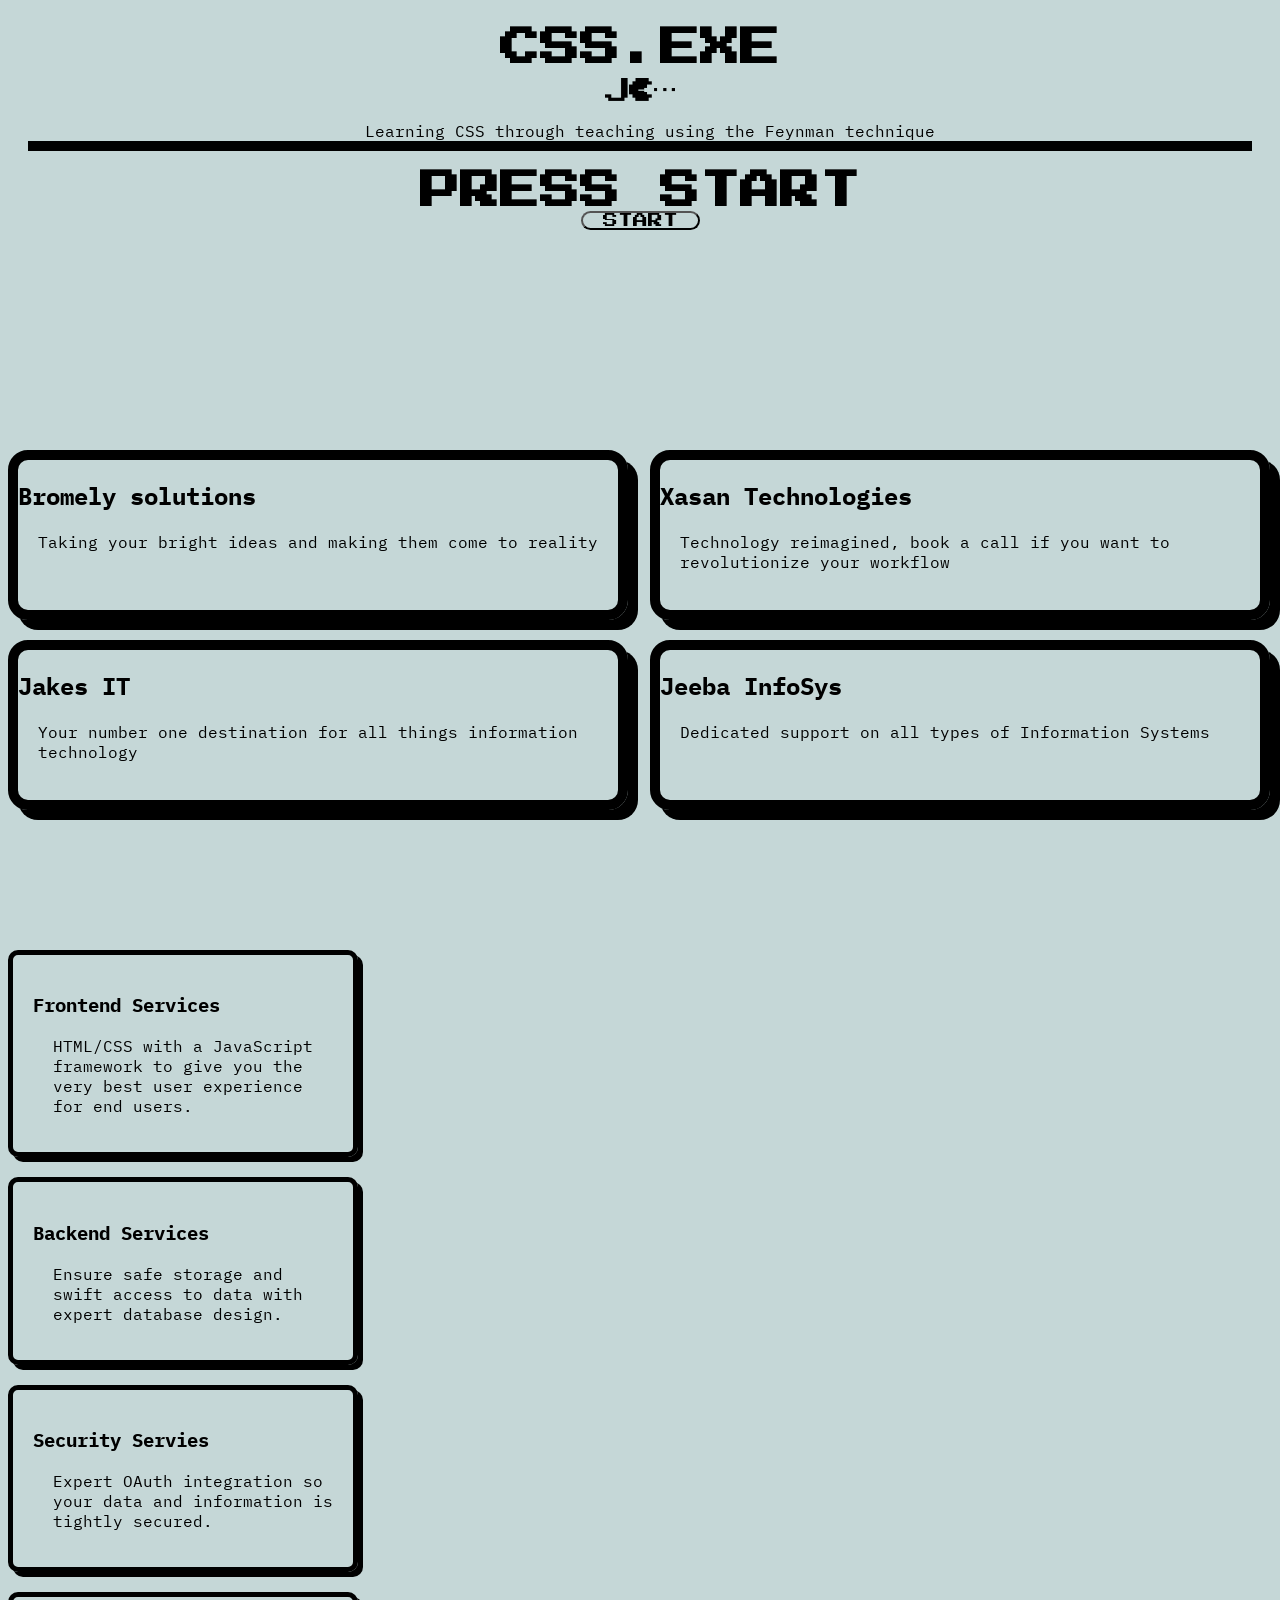
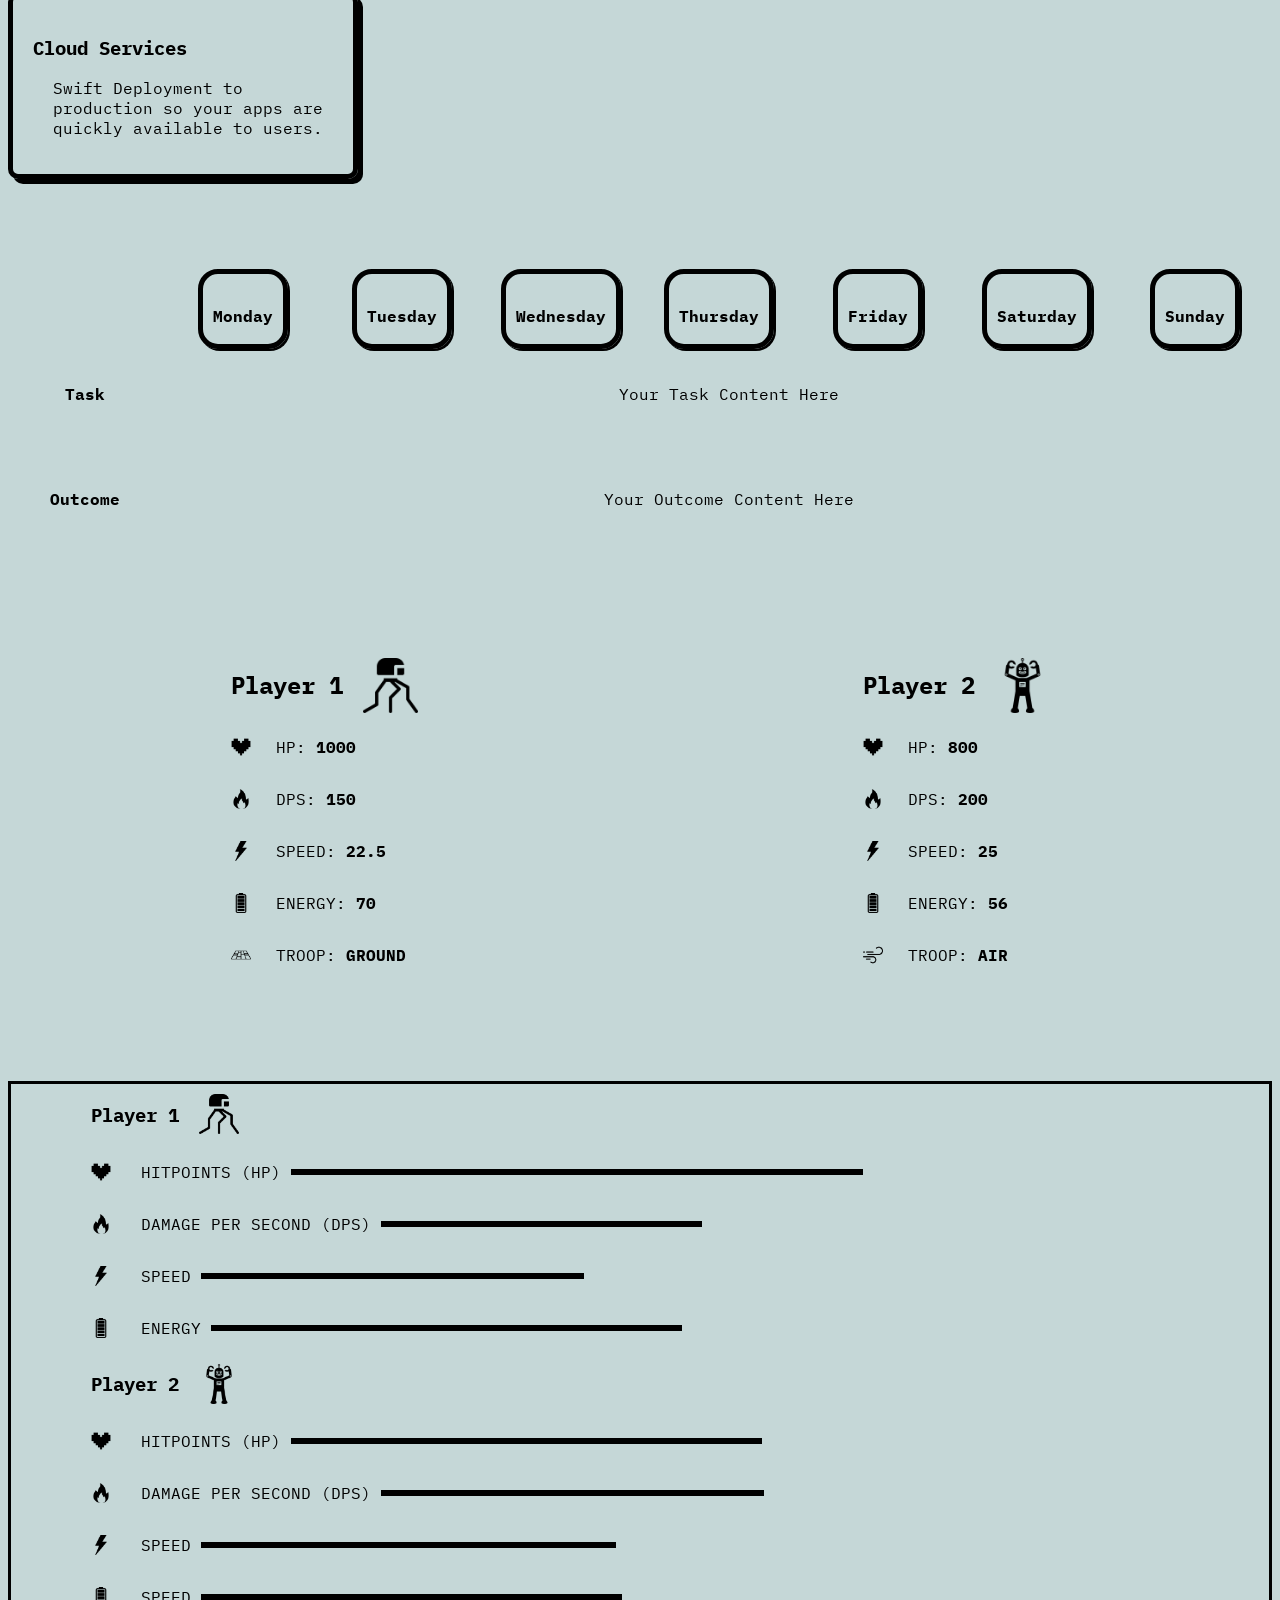
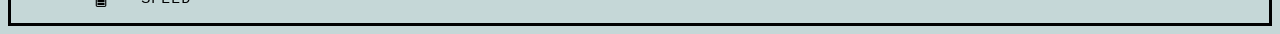
==== GridActivation.html @ 7ced0e86 "Start button update" ====
<!DOCTYPE HTML>
<html lang="en">
    <head>
        <meta charset="UTF-8"/>
        <meta name="viewport" content="width=device-width, initial-scale=1.0"/>
        <title>CSS.EXE</title>
        <link rel="stylesheet" href="GridActivation.css"/>
        <link href="https://fonts.googleapis.com/css2?family=IBM+Plex+Mono&family=Press+Start+2P&display=swap" rel="stylesheet" />

    </head>
    <body>
        <div class="heading">
        <h1>CSS.EXE</h1>
        <img src="jclogo.png" alt="jeeba coding logo" class="jc-logo"/>
        <p>Learning CSS through teaching using the Feynman technique</p>
        <section class="hero">
            <div class="start-game">
                <h1 class="start-heading">PRESS START</h1>
                <button class="start-btn" type="button">START</button>
            </div>    
        </section> 
            </div>   
            <section class="grid-one">
            <div class="switch-card">
                <h2>Bromely solutions</h2>
                <p>Taking your bright ideas and making them come to reality</p>
            </div>
            <div class="switch-card">
                <h2>Xasan Technologies</h2>
                <p>Technology reimagined, book a call if you want to revolutionize your workflow</p>
            </div>
            <div class="switch-card">
                <h2>Jakes IT</h2>
                <p>Your number one destination for all things information technology</p> 
            </div>
            <div class="switch-card">
                <h2>Jeeba InfoSys</h2>
                <p>Dedicated support on all types of Information Systems</p>           
            </div>
            </section>    
            <br/>
            <br/>
            <section class="grid-two">
                <div class="switch-block">
                    <h3>Frontend Services</h3>   
                    <p>HTML/CSS with a JavaScript framework to give you the very best user experience for end users.</p>
                </div>
                <div class="switch-block">
                       <h3>Backend Services</h3>
                       <p>Ensure safe storage and swift access to data with expert database design.</p> 
                </div>
                <div class="switch-block">
                    <h3>Security Servies</h3>
                    <p>Expert OAuth integration so your data and information is tightly secured.</p>  
                </div>
                <div class="switch-block">
                    <h3>Cloud Services</h3>
                    <p>Swift Deployment to production so your apps are quickly available to users.</p>     
                </div> 
            </section> 
            <section class="grid-three">
                <div class="empty-block"></div>
                <div class="day-block monday"><h4>Monday</h4></div>
                <div class="day-block tuesday"><h4>Tuesday</h4></div>
                <div class="day-block wednesday"><h4>Wednesday</h4></div>
                <div class="day-block thursday"><h4>Thursday</h4></div>
                <div class="day-block friday"><h4>Friday</h4></div>
                <div class="day-block saturday"><h4>Saturday</h4></div>
                <div class="day-block sunday"><h4>Sunday</h4></div>
                <div class="task-block"><h4>Task</h4></div>
                <div class="task-content"><p>Your Task Content Here</p></div>
                <div class="outcome-block"><h4>Outcome</h4></div>
                <div class="outcome-content"><p>Your Outcome Content Here</p></div>
            </section>
            <section class="flex-one">
            <div class="player-one">
            <div class="p2-container">    
                <h2 class="flex1-heading">Player 1</h2>
                <img src="groundbot.png" alt="player1" class="player-logo"/>
            </div>
            <div class="icon-one">    
                <img src ="heart.png" alt="heart-icon" class="icons"/><p>HP: <span class="bold"> 1000</span></p>
            </div>
            <div class="icon-two">    
                <img src ="fire-flame.png" alt="flame-icon" class="icons"><p>DPS: <span class="bold"> 150</span></p>
            </div>
            <div class="icon-three">    
                <img src ="flash.png" alt="flash-icon" class="icons"><p>SPEED: <span class="bold"> 22.5</span></p>
            </div> 
            <div class="icon-four">   
                <img src ="battery-status-full.png" alt="battery-icon" class="icons"><p>ENERGY: <span class="bold"> 70</span></p>
            </div>
            <div class="icon-four">     
                <img src ="ground.png" alt="ground-icon" class="icons"><p>TROOP: <span class="bold"> GROUND</span></p>
            </div>    
            </div>
            <div class="player-two">
            <div class="p2-container">
                <h2 class="flex1-heading">Player 2</h2>
                <img src="airbot.png" alt="player2" class="player-logo"/>
            </div>
              <div class="icon-one">    
                <img src ="heart.png" alt="heart-icon" class="icons"/><p>HP: <span class="bold"> 800</span></p>
            </div>
            <div class="icon-two">    
                <img src ="fire-flame.png" alt="flame-icon" class="icons"><p>DPS: <span class="bold"> 200</span></p>
            </div>
            <div class="icon-three">    
                <img src ="flash.png" alt="flash-icon" class="icons"><p>SPEED: <span class="bold"> 25</span></p>
            </div> 
            <div class="icon-four">   
                <img src ="battery-status-full.png" alt="battery-icon" class="icons"><p>ENERGY: <span class="bold"> 56</span></p>
            </div>
            <div class="icon-four">     
                <img src ="wind.png" alt="wind-icon" class="icons"><p>TROOP: <span class="bold"> AIR</span></p>
            </div>    
            </div>    
            </section>
            <section class="flex-two">
             <div class="metric1-container">
                <h3 class="flex2-heading">Player 1</h3>
                <img src="groundbot.png" alt="player1" class="player-logo-metric"/>
            </div>
            <div class="p1-hp">
                <img src ="heart.png" alt="heart" class="heart-icon"/><p>HITPOINTS (HP)</p>
                <div class="p1-hp-metric"></div>     
            </div>
            <div class="p1-dps">
                <img src ="fire-flame.png" alt="flame" class="flame-icon"><p>DAMAGE PER SECOND (DPS)</p>
                <div class="p1-dps-metric"></div>
            </div>
            <div class="p1-speed">
                <img src ="flash.png" alt="flash" class="speed-icon"><p>SPEED</p>
                <div class="p1-speed-metric"></div>
            </div>
            <div class="p1-energy">
                <img src ="battery-status-full.png" alt="battery" class="energy-icon"><p>ENERGY</p>
                <div class="p1-energy-metric"></div>
            </div>
            <div class="metric2-container">
                <h3 class="flex2-heading">Player 2</h3>
                <img src="airbot.png" alt="player2" class="player-logo-metric"/>
            </div>  
            <div class="p2-hp">
                <img src ="heart.png" alt="heart" class="heart-icon"/><p>HITPOINTS (HP)</p>
                <div class="p2-hp-metric"></div>     
            </div> 
            <div class="p2-dps">
                <img src ="fire-flame.png " alt="flame" class="flame-icon"/><p>DAMAGE PER SECOND (DPS)</p>
                <div class="p2-dps-metric"></div>     
            </div>
            <div class="p2-speed">
                <img src ="flash.png " alt="flash" class="speed-icon"/><p>SPEED</p>
                <div class="p2-speed-metric"></div>     
            </div> 
            <div class="p2-energy">
                <img src ="battery-status-full.png" alt="battery" class="energy-icon"/><p>SPEED</p>
                <div class="p2-energy-metric"></div>     
            </div>   
            </section>        
    </body>
</html>
---- GridActivation.css ----
body {
    background-color: #c5d7d7;
    font-family: 'IBM Plex Mono', cursive;
}
 /* grid-template-columns: auto; Creates two rows: 
    - First 'auto' sizes the <h1> based on content 
    - Second 'auto' does the same for <p>
    - You could also use '1fr 1fr' to force equal height for both rows */

/* .heading as a flex container */
.heading {
    font-family: 'Press Start 2P', cursive;
    text-align: center;  /* Center the text in the heading */
    margin: 0 auto;  /* Center the heading container horizontally */
    padding: 20px;  /* Space around the heading */
    margin-bottom: 50px;
}

.heading h1 {
    margin: 0;  /* Remove default margin */
    font-size: 2.5rem;  /* Adjust the size of the heading */
}

.jc-logo {
    display: block;  /* Change logo to block for proper flow */
    margin: 0 auto;  /* Center the logo horizontally */
    padding: 10px 0;  /* Space around the logo */
    max-height: 50px;
    max-width: 70px;
}

.heading p {
    font-family: 'IBM Plex Mono', cursive;
    margin-top: 10px;  /* Space between heading and paragraph */
    margin-bottom: 20px;  /* Space between paragraph and other content */
    border-bottom: 10px solid black;  /* Border beneath the paragraph */
    text-align: center;  /* Ensure the text is centered */
}

.start-heading {
    font-size: 20px;
    margin-bottom: 30px;
}

.start-game {
    animation-name: fadeInStartGame;
    animation-timing-function: ease-in;
    animation-duration: 5s;
}
@keyframes fadeInStartGame {
    0% {
        opacity: 0;
    }
    100% {
        opacity: 1;
    }
}

.start-btn {
    font-family: 'Press Start 2P', cursive;
    background-color: #c5d7d7;
    padding: 0 20px;
    font-size: 15px; 
    border-radius: 20px;
    cursor: pointer;
}

.grid-one {
    margin-top: 200px;
    display: grid;
    grid-template-columns: repeat(2, 1fr);
    gap: 20px;
    margin-bottom: 100px;
}

.switch-card {
    border: solid 10px black;
    border-radius: 20px;
    gap: 20px;
    box-shadow: 10px 10px black;
    max-width: 600px;
    height: 150px;
}

.switch-card h1, p {
    padding-left: 20px;
}

.grid-two {
    display: grid;
    grid-template-columns: repeat(1, 4fr);
    gap: 20px;
    justify-items: start;
    text-align: left;
    margin-bottom: 100px;
    
}

.switch-block {
    border: solid 5px black;
    border-radius: 10px;
    gap: 20px;
    box-shadow: 5px 5px black;
    max-width: 300px;
    padding: 20px;
    height: auto;
}
.grid-three {
    display: grid;
    
    /* 8 equal columns: 1 for labels, 7 for days */
    grid-template-columns: repeat(8, 1fr);

    /* 3 rows: Day names, Task row, Outcome row */
    grid-template-rows: 60px 100px 100px;

    /* Visually lay out your areas */
    grid-template-areas:
        "empty mon tue wed thu fri sat sun"
        "task task-content task-content task-content task-content task-content task-content task-content"
        "outcome outcome-content outcome-content outcome-content outcome-content outcome-content outcome-content outcome-content";

    margin: 0 auto;
    column-gap: 5px;
    row-gap: 5px;
    justify-items: center;
    align-items: center;
    margin-bottom: 100px;
}

.day-block {
    border: solid 5px black;
    border-radius: 20px;
    box-shadow: 2px 2px black;
    padding: 10px;
    height: 50px;
}

.empty-block {
    grid-area: empty;
}

.task-block {
    grid-area: task;
}

.task-content {
    grid-area: task-content;
}

.outcome-block {
    grid-area: outcome;
}

.outcome-content {
    grid-area: outcome-content;
}

/* Individual day names */
.day-block.monday    { 
    grid-area: mon; 
}
.day-block.tuesday   { 
    grid-area: tue; 
}
.day-block.wednesday { 
    grid-area: wed; 
}
.day-block.thursday  { 
    grid-area: thu; 
}
.day-block.friday    { 
    grid-area: fri; 
}
.day-block.saturday  { 
    grid-area: sat; 
}
.day-block.sunday    { 
    grid-area: sun; 
}

.flex-one {
    display: flex;
    flex-direction: row;
    justify-content: space-around;
    margin-bottom: 100px;

}

.flex1-heading {
    display: block;
    width: 100%;
}

.p1-containter, 
.p2-container  {
    display: flex;
    align-items: center;
    gap: 20px;
}

.player-logo {
    height: 55px;
    width: auto;
}

.bold {
    font-weight: bolder;
}

.icon-one {
    display: flex;
    align-items: center;
    gap: 5px;
}

.icon-two {
    display: flex;
    align-items: center;
    gap: 5px;
}

.icon-three{
    display: flex;
    align-items: center;
    gap: 5px;
}

.icon-four {
    display: flex;
    align-items: center;
    gap: 5px;
}

.icon-five {
    display: flex;
    align-items: center;
    gap: 5px;
}

.icons {
    height: 20px;
    width: auto
}

.flex-two {
    display: flex;
    justify-content: space-around;
    flex-direction: column;
    border: solid 3px black;
}

.flex2-heading {
    padding-left: 80px;
}

.metric1-container {
    display: flex;
    gap: 20px;
}

.player-logo-metric {
    height: 40px;
    width: auto;
    padding-top: 10px;
}

.p1-hp {
    display: flex;
    flex-direction: row;
    align-items: center;
    gap: 10px;
}

.heart-icon {
    height: 20px;
    width: auto;
    padding-left: 80px;
}

.p1-hp-metric {
    border: solid 3px black;
    width: 45%;
}

.p1-dps {
    display: flex;
    flex-direction: row;
    align-items: center;
    gap: 10px;
}

.flame-icon {
    height: 20px;
    width: auto;
    padding-left: 80px;
}

.p1-dps-metric {
    border: solid 3px black;
    width: 25%;
}

.p1-speed {
    display: flex;
    flex-direction: row;
    align-items: center;
    gap: 10px;
}

.speed-icon {
    height: 20px;
    width: auto;
    padding-left: 80px;
}

.p1-speed-metric {
    border: solid 3px black;
    width: 30%;
}

.p1-energy {
    display: flex;
    flex-direction: row;
    align-items: center;
    gap: 10px;
}

.energy-icon {
    height: 20px;
    width: auto;
    padding-left: 80px;
}

.p1-energy-metric {
    border: solid 3px black;
    width: 37%;
}

.metric2-container {
    display: flex;
    gap: 20px;
}

.p2-hp {
    display: flex;
    flex-direction: row;
    align-items: center;
    gap: 10px;
}

.p2-hp-metric {
    border: solid 3px black;
    width: 37%;
}

.p2-dps {
    display: flex;
    flex-direction: row;
    align-items: center;
    gap: 10px;
}

.p2-dps-metric {
    border: solid 3px black;
    width: 30%;
}

.p2-speed {
    display: flex;
    flex-direction: row;
    align-items: center;
    gap: 10px;
}

.p2-speed-metric {
    border: solid 3px black;
    width: 32.5%;
}

.p2-energy {
    display: flex;
    flex-direction: row;
    align-items: center;
    gap: 10px;
}

.p2-energy-metric {
    border: solid 3px black;
    width: 33%;
}
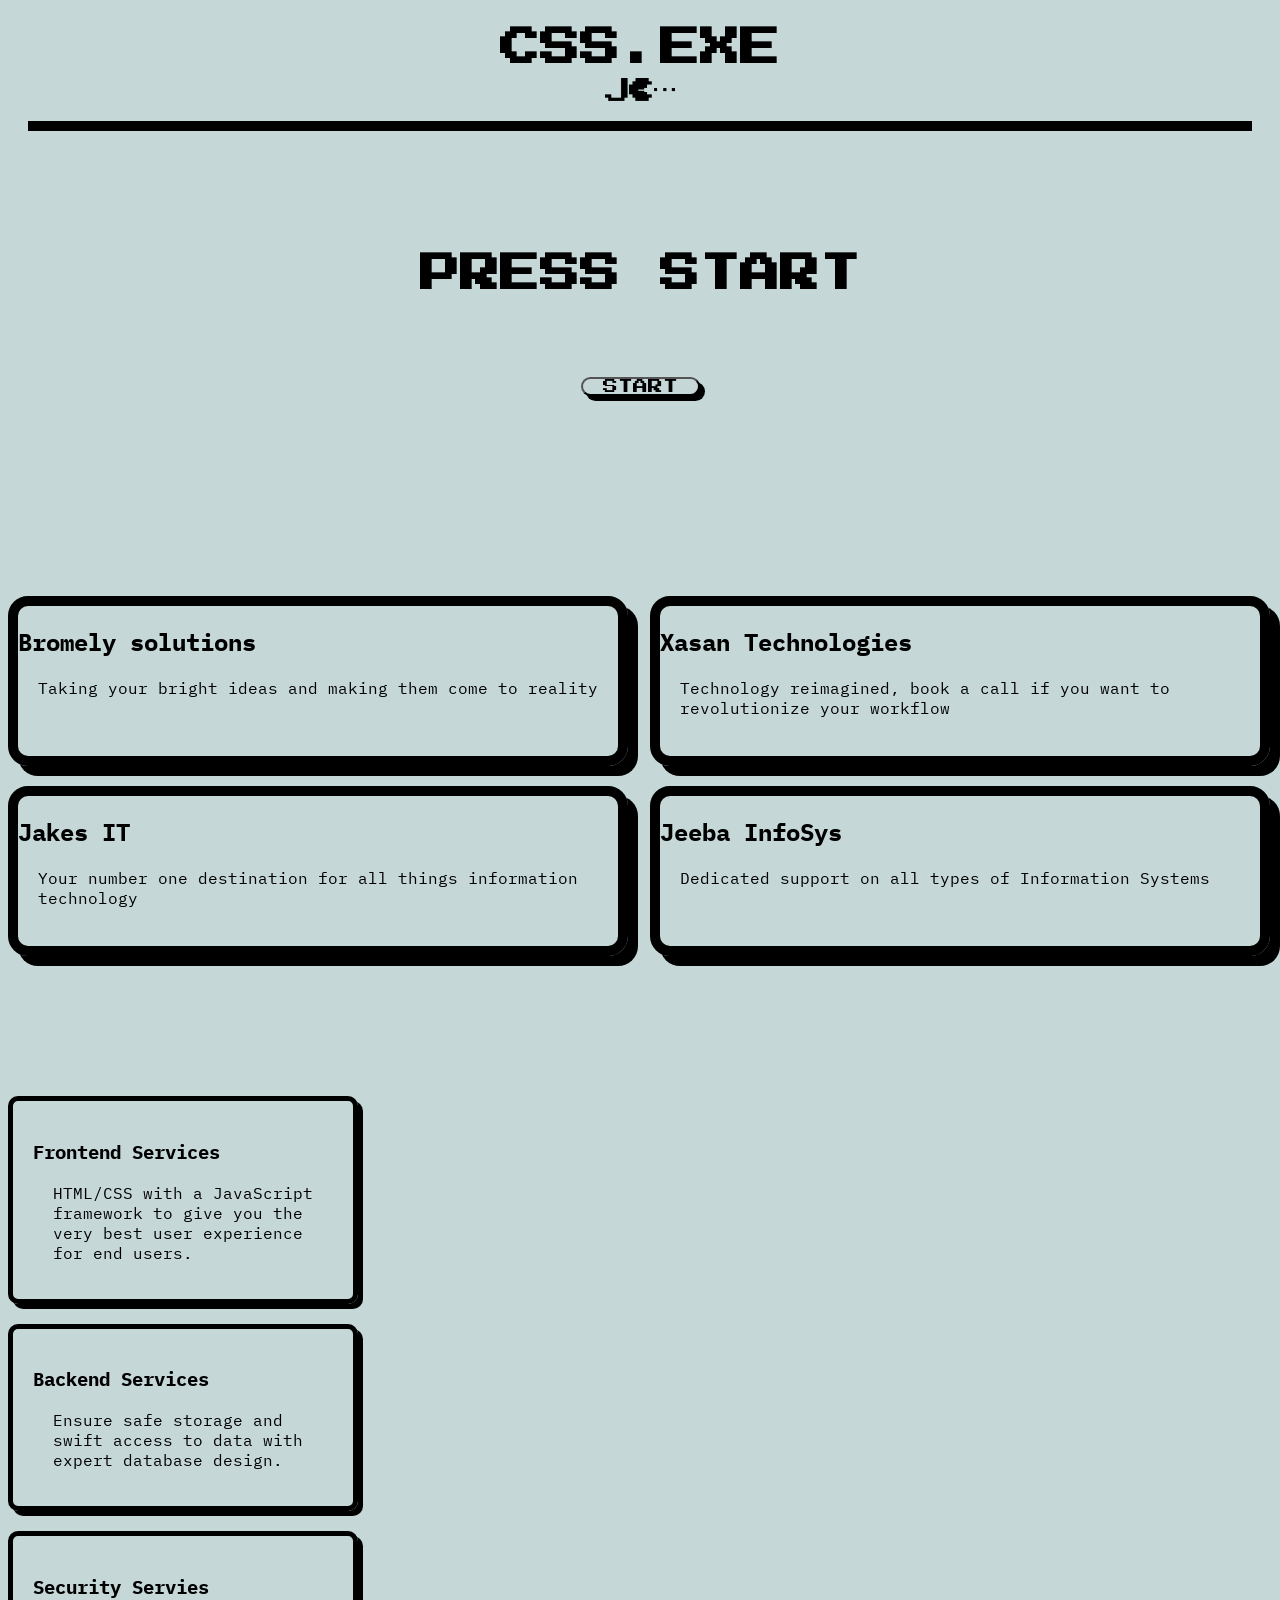
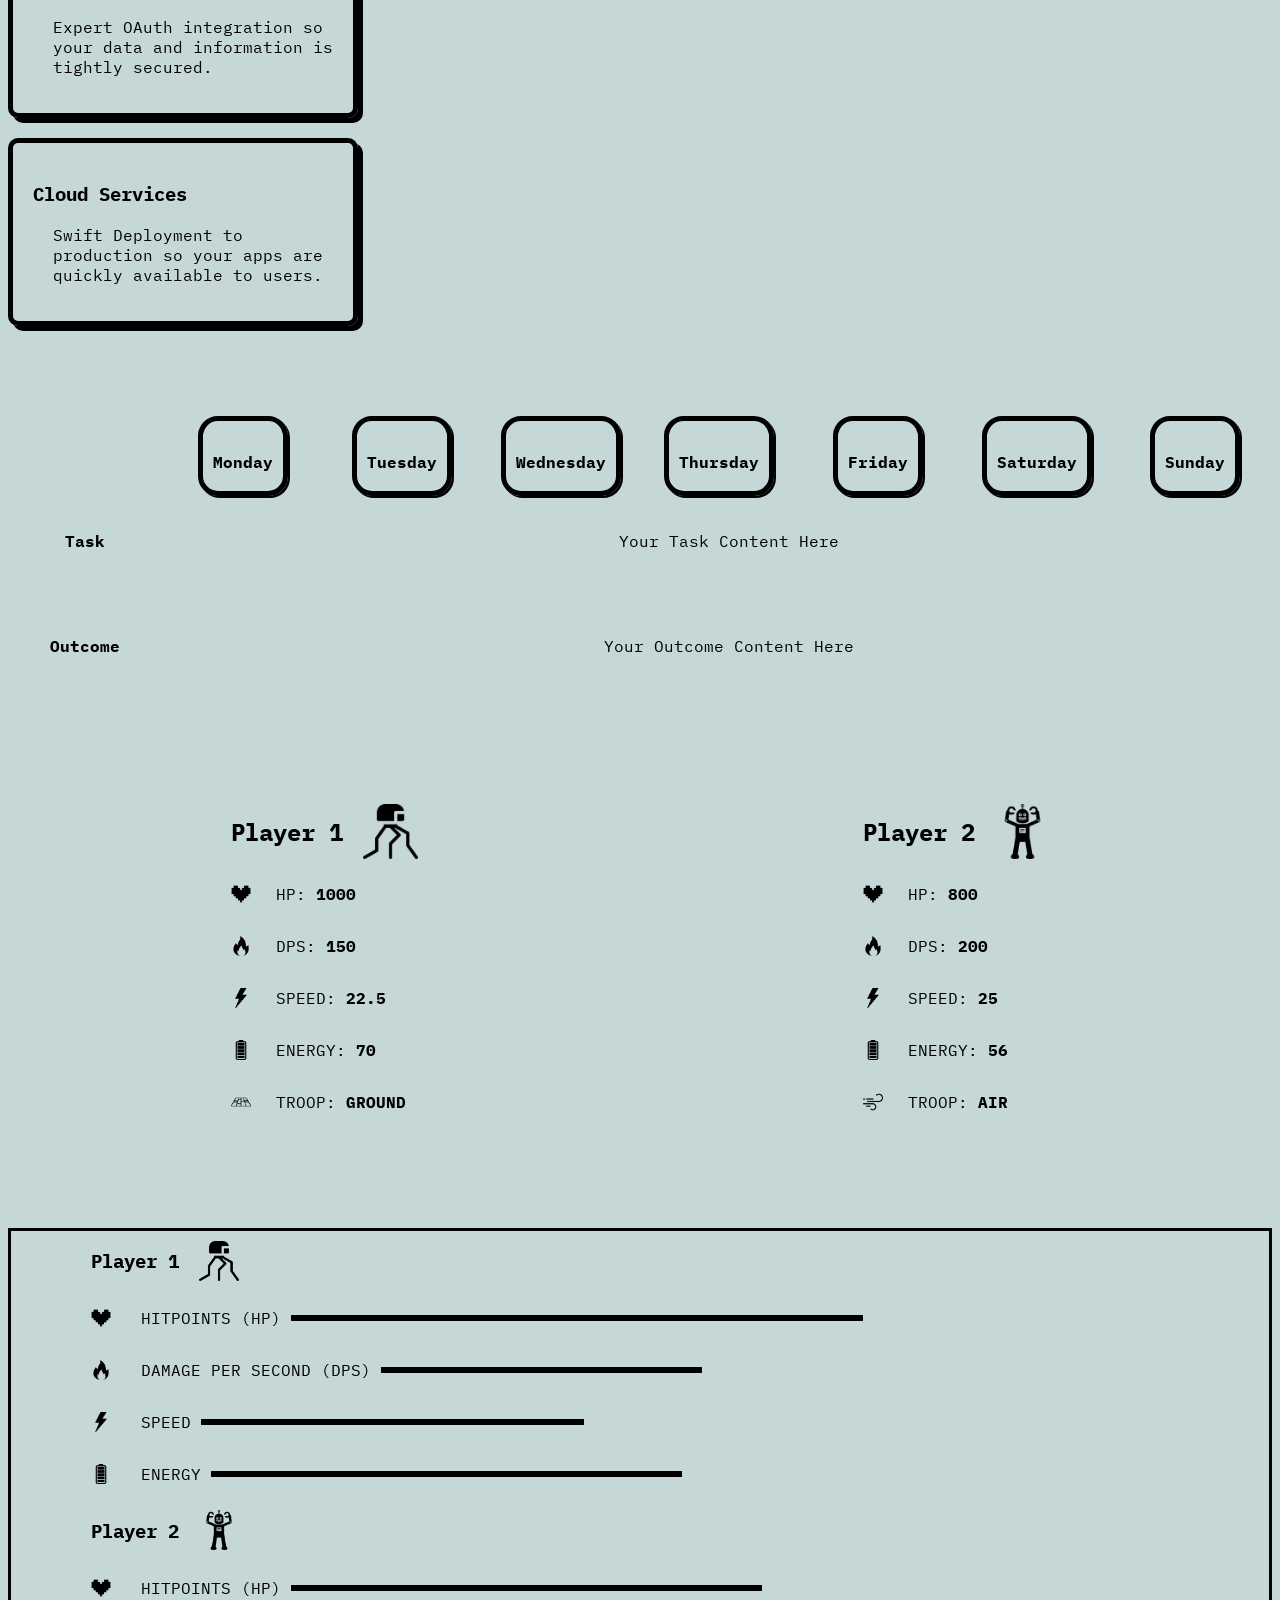
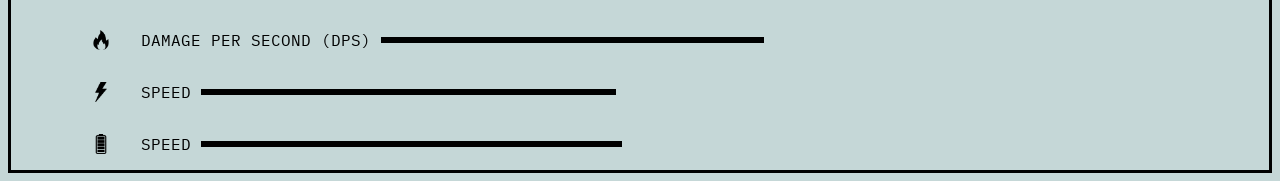
==== commit 087e22b1: "Hero section update" ====
--- a/GridActivation.html
+++ b/GridActivation.html
@@ -12,14 +12,14 @@
         <div class="heading">
         <h1>CSS.EXE</h1>
         <img src="jclogo.png" alt="jeeba coding logo" class="jc-logo"/>
-        <p>Learning CSS through teaching using the Feynman technique</p>
+        <p></p>
+        </div>
         <section class="hero">
             <div class="start-game">
                 <h1 class="start-heading">PRESS START</h1>
                 <button class="start-btn" type="button">START</button>
             </div>    
-        </section> 
-            </div>   
+        </section>    
             <section class="grid-one">
             <div class="switch-card">
                 <h2>Bromely solutions</h2>
--- a/GridActivation.css
+++ b/GridActivation.css
@@ -9,6 +9,8 @@
 
 /* .heading as a flex container */
 .heading {
+    display: flex;
+    flex-direction: column;
     font-family: 'Press Start 2P', cursive;
     text-align: center;  /* Center the text in the heading */
     margin: 0 auto;  /* Center the heading container horizontally */
@@ -38,14 +40,18 @@
 }
 
 .start-heading {
-    font-size: 20px;
-    margin-bottom: 30px;
+    font-family: 'Press Start 2P', cursive;
+    font-size: 40px;
 }
 
 .start-game {
+    display: flex;
+    flex-direction: column;
+    align-items: center;
     animation-name: fadeInStartGame;
     animation-timing-function: ease-in;
     animation-duration: 5s;
+    gap: 50px;
 }
 @keyframes fadeInStartGame {
     0% {
@@ -57,14 +63,30 @@
 }
 
 .start-btn {
+    display: flex;
+    flex-direction: column;
+    align-items: center;
     font-family: 'Press Start 2P', cursive;
     background-color: #c5d7d7;
+    animation: 3s pulse-animation infinite;
     padding: 0 20px;
     font-size: 15px; 
-    border-radius: 20px;
+    border-radius: 10px;
     cursor: pointer;
-}
-
+    box-shadow: 5px 5px black;
+
+}
+@keyframes pulse-animation {
+    0% {
+        transform: scale(1);
+      }
+      50% {
+        transform: scale(1.1);
+      }
+      100% {
+        transform: scale(1);
+      }
+}
 .grid-one {
     margin-top: 200px;
     display: grid;
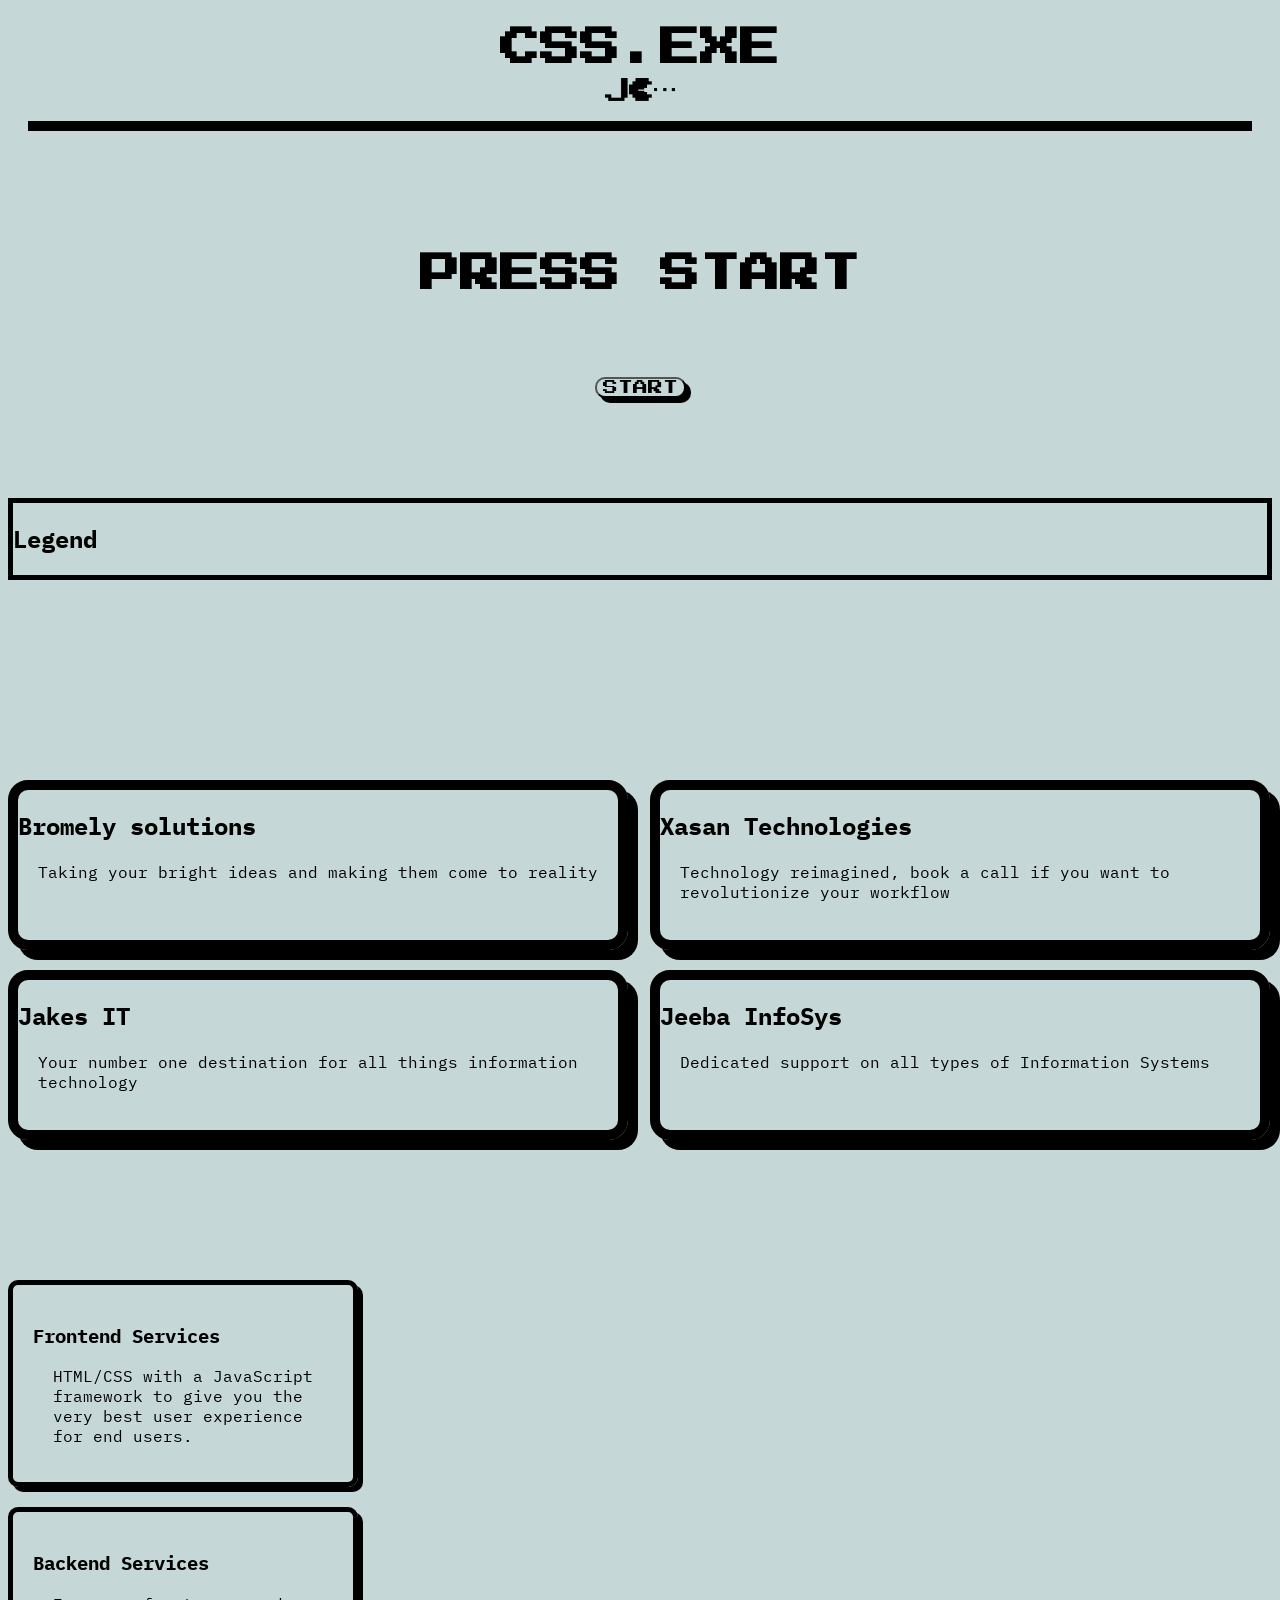
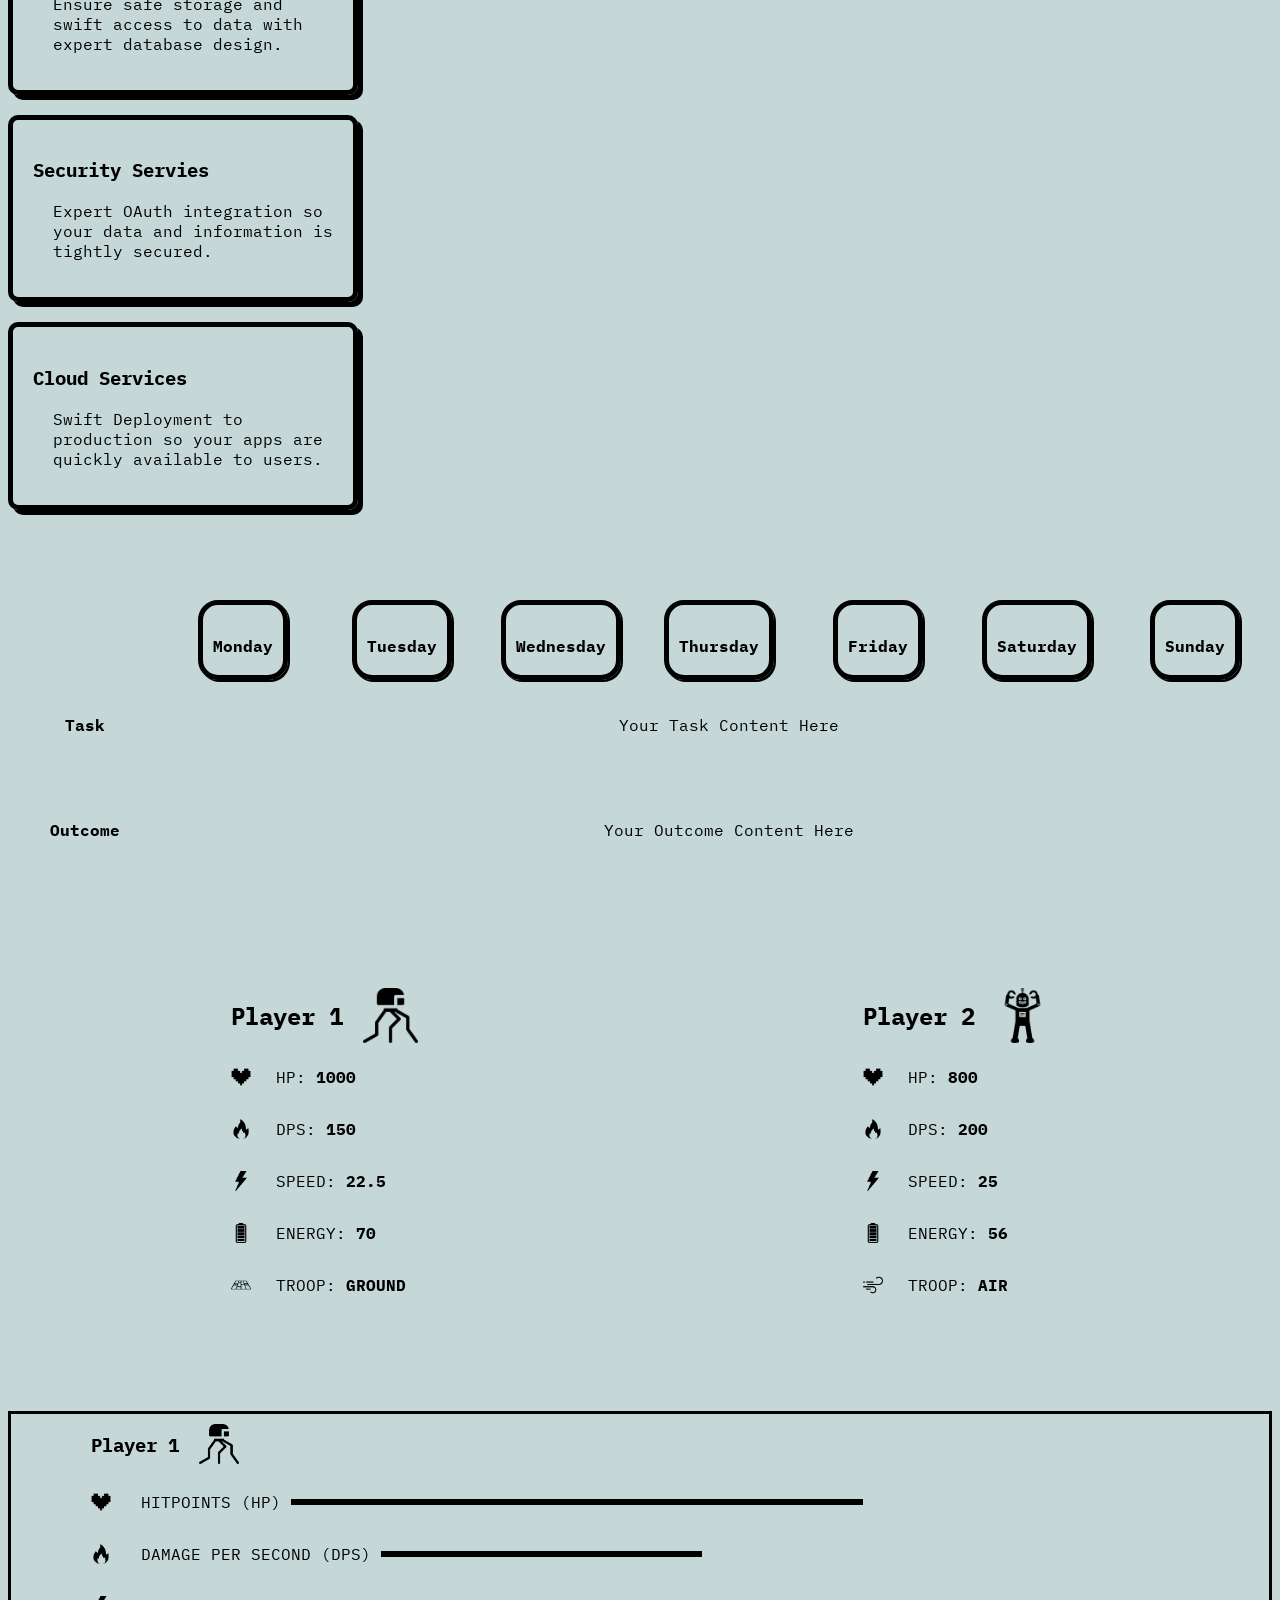
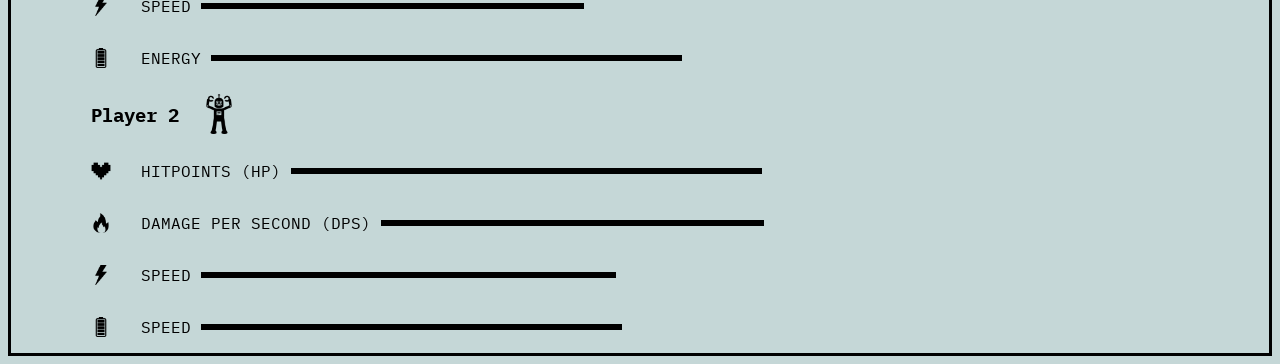
==== commit 9d1053f1: "JS update" ====
--- a/GridActivation.html
+++ b/GridActivation.html
@@ -18,7 +18,12 @@
             <div class="start-game">
                 <h1 class="start-heading">PRESS START</h1>
                 <button class="start-btn" type="button">START</button>
+            </div>
+        <section>
+            <div class="legend">
+                <h2>Legend</h2>
             </div>    
+        </section>            
         </section>    
             <section class="grid-one">
             <div class="switch-card">
--- a/GridActivation.css
+++ b/GridActivation.css
@@ -52,6 +52,7 @@
     animation-timing-function: ease-in;
     animation-duration: 5s;
     gap: 50px;
+    margin-bottom: 100px;
 }
 @keyframes fadeInStartGame {
     0% {
@@ -69,7 +70,7 @@
     font-family: 'Press Start 2P', cursive;
     background-color: #c5d7d7;
     animation: 3s pulse-animation infinite;
-    padding: 0 20px;
+    padding: 20 20px;
     font-size: 15px; 
     border-radius: 10px;
     cursor: pointer;
@@ -87,6 +88,13 @@
         transform: scale(1);
       }
 }
+
+.legend {
+    display: flex;
+    flex-direction: row;
+    align-items: center;
+    border: solid 5px black;
+}
 .grid-one {
     margin-top: 200px;
     display: grid;
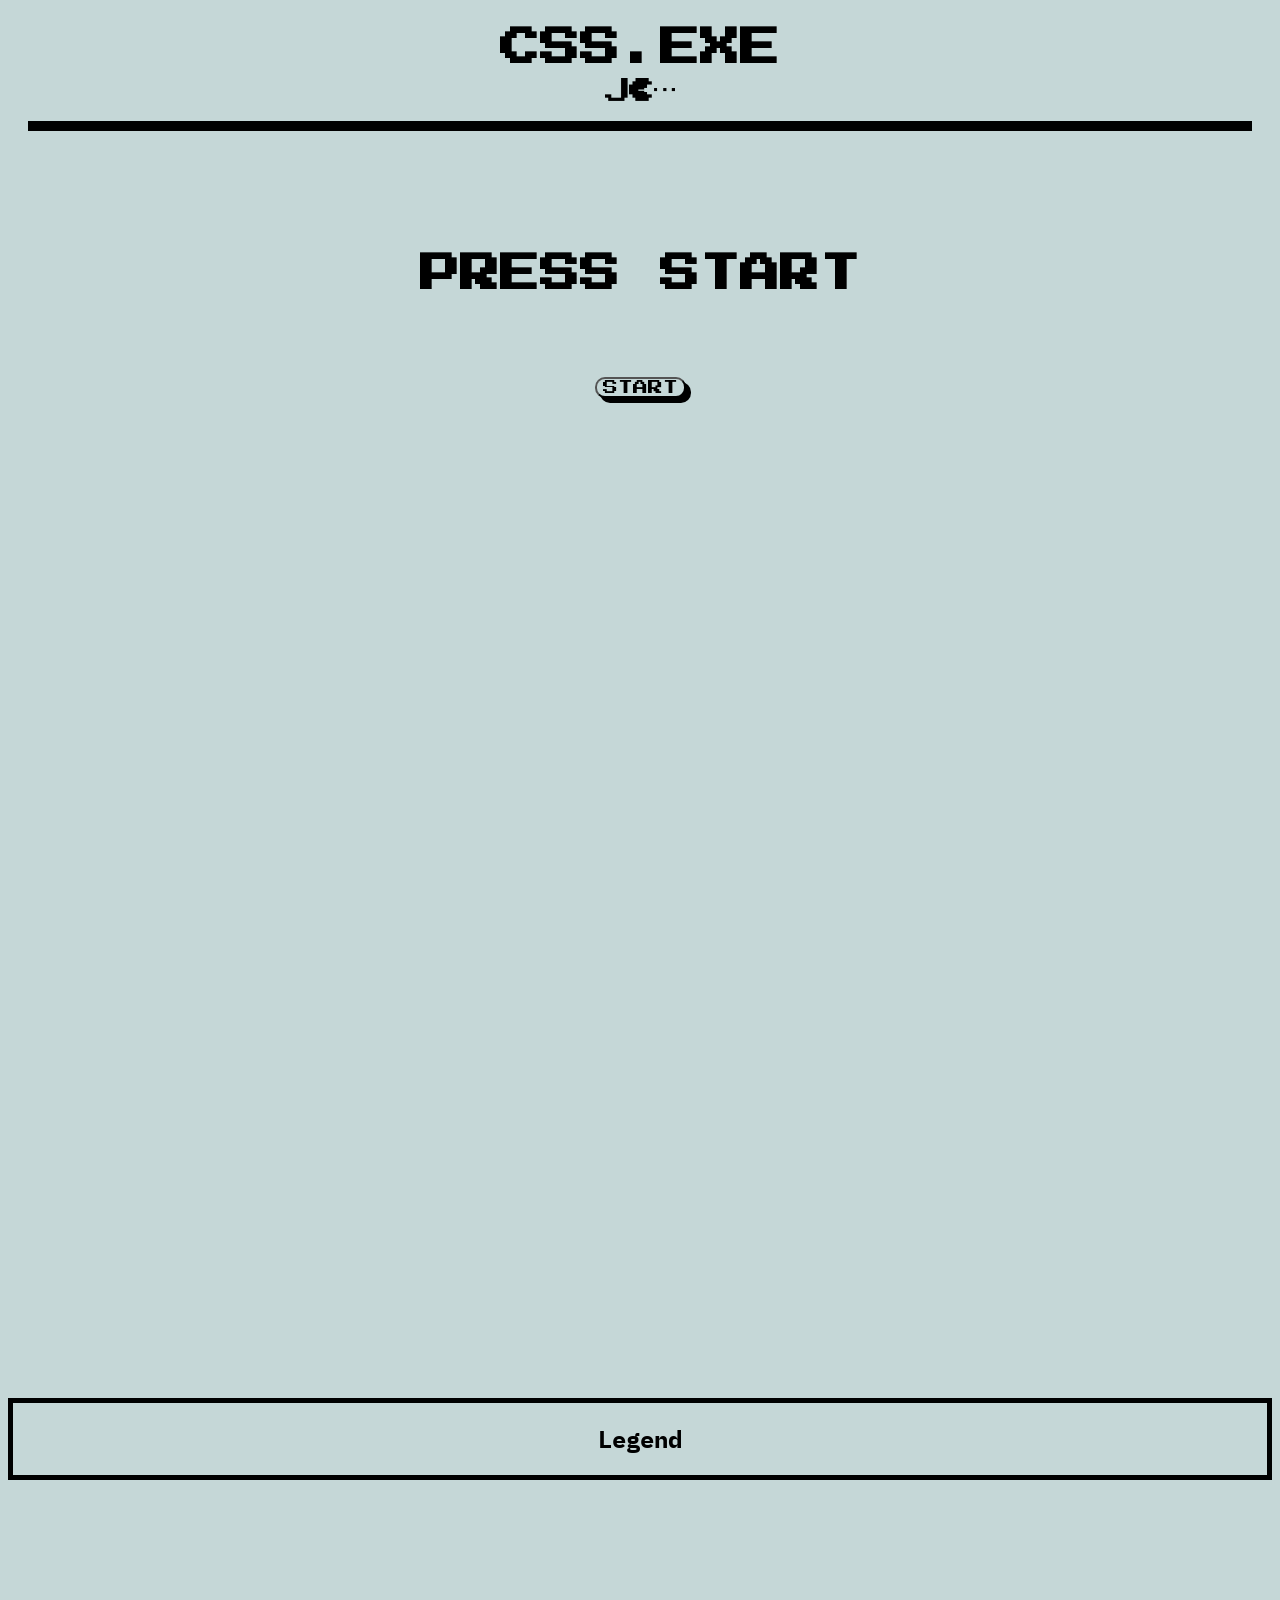
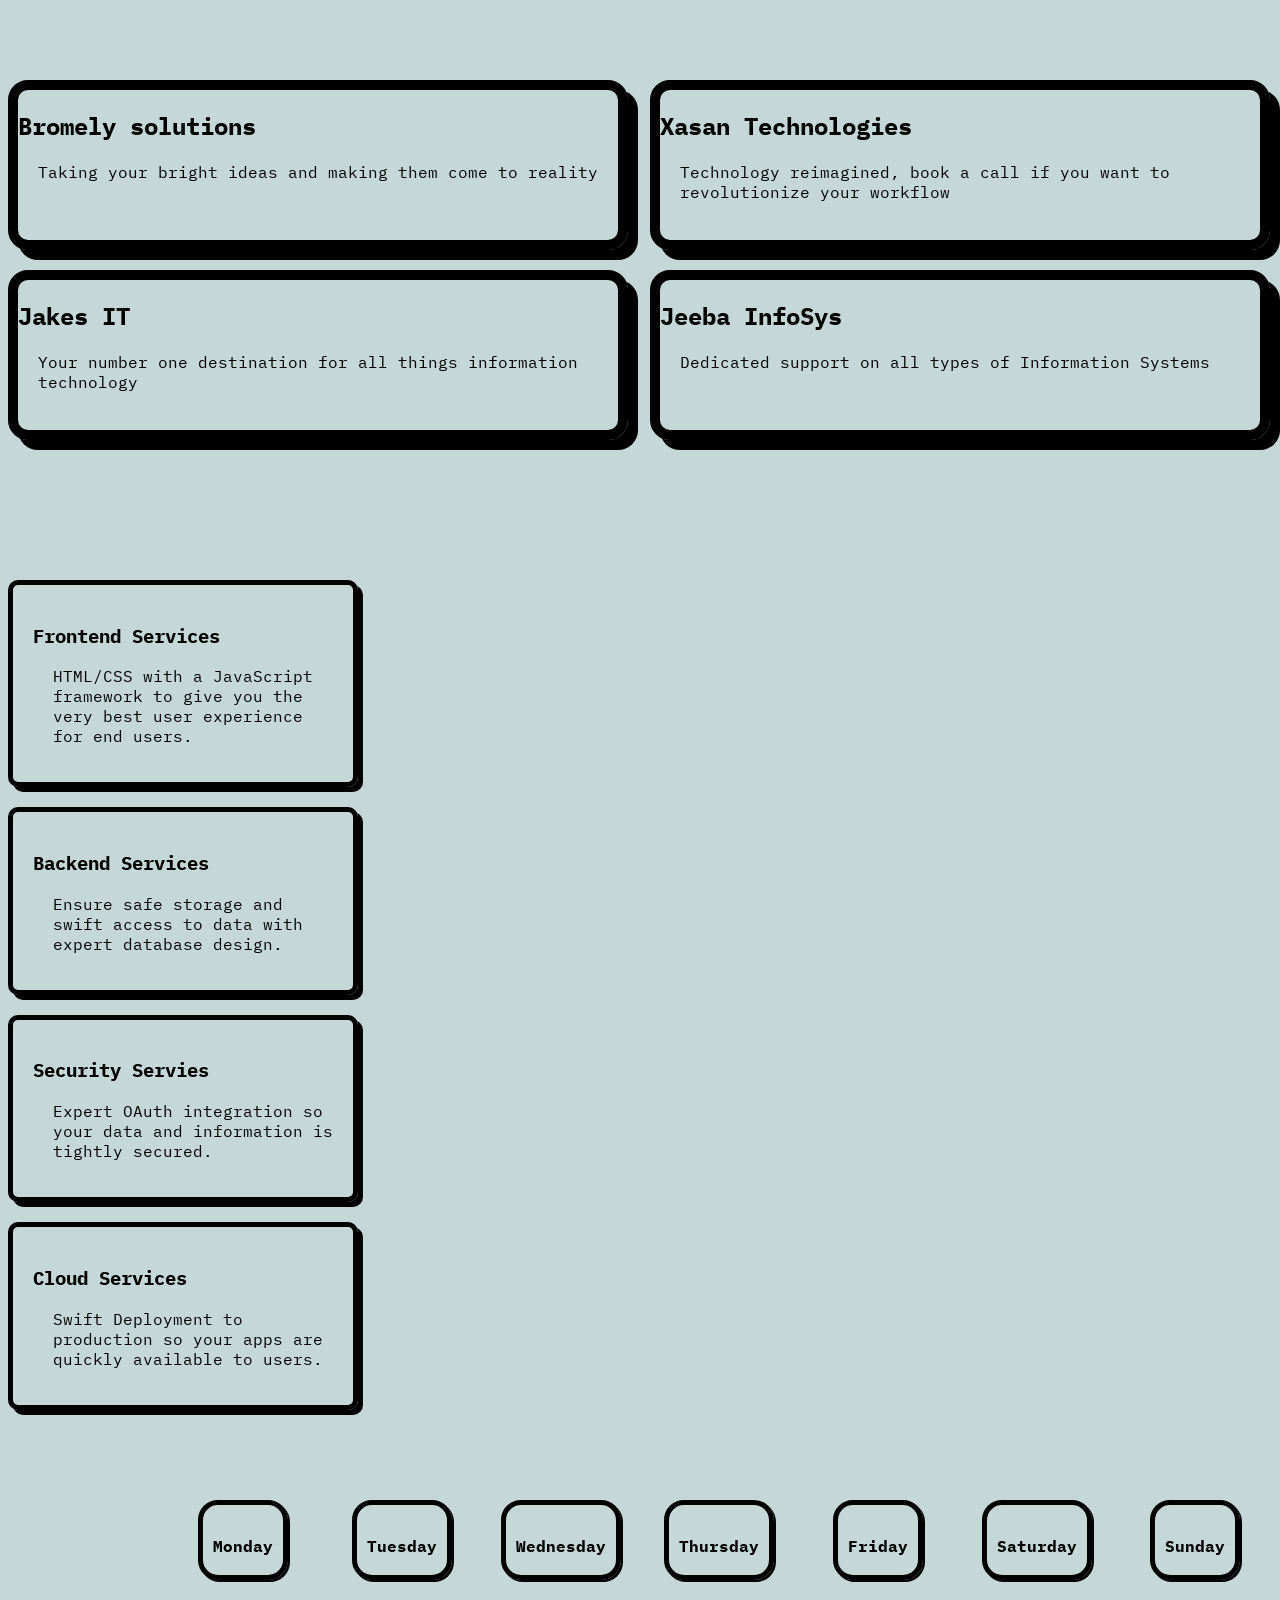
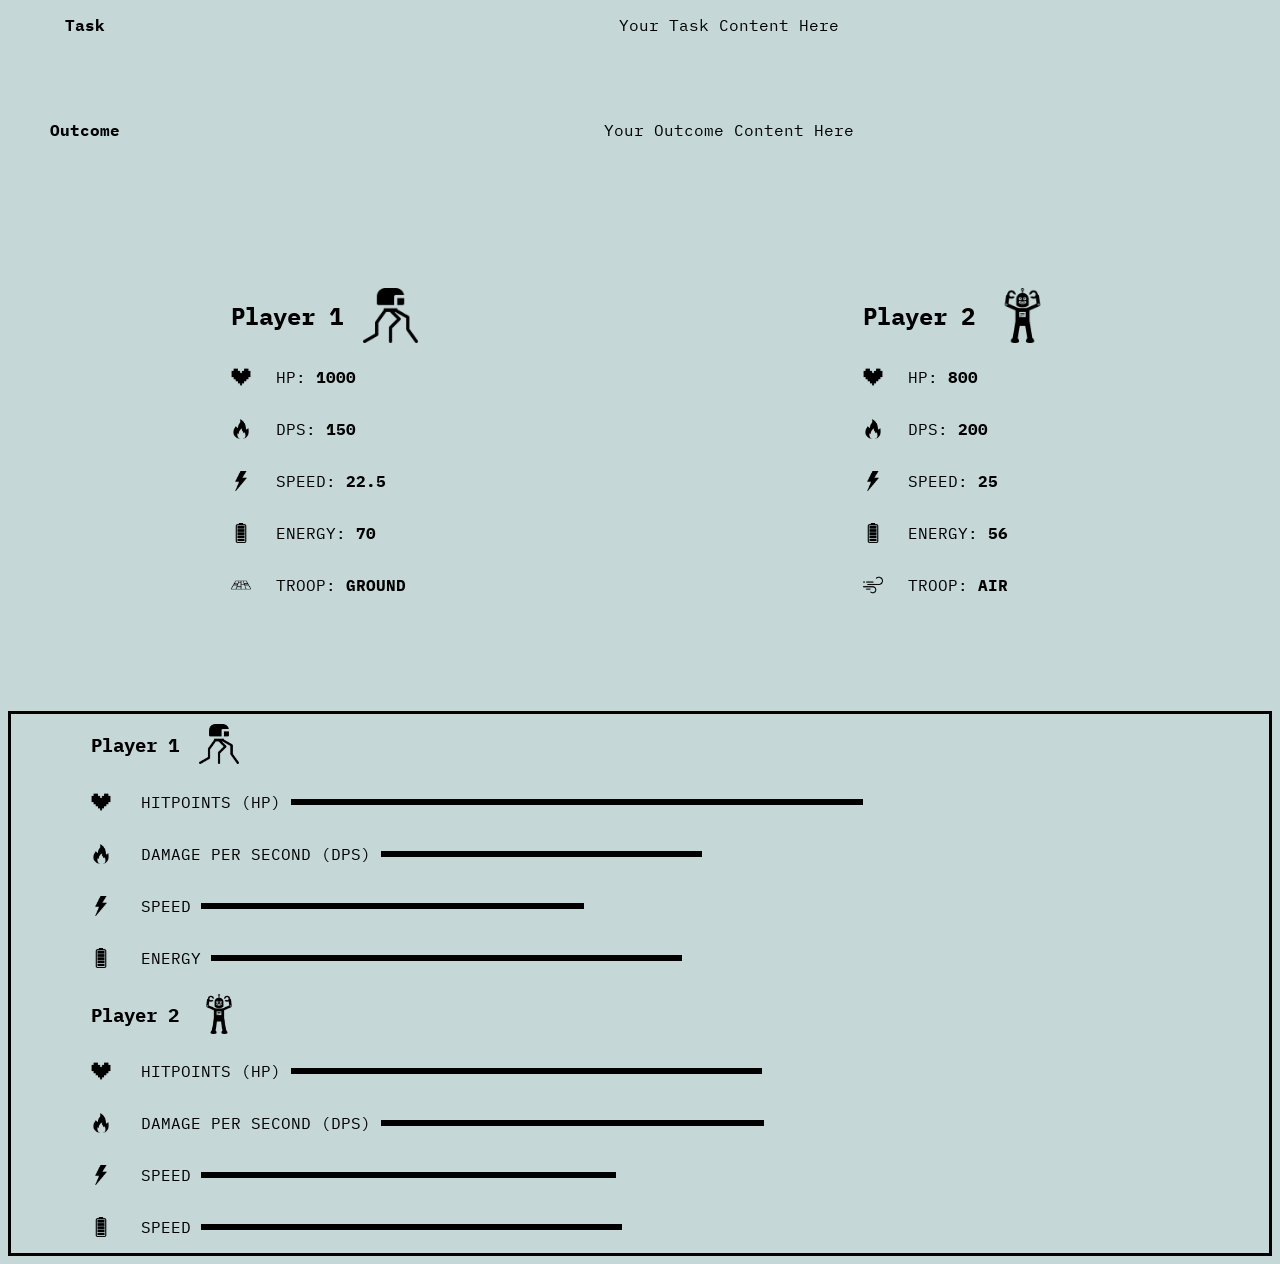
==== commit 5a2c4029: "JS update" ====
--- a/GridActivation.html
+++ b/GridActivation.html
@@ -17,14 +17,14 @@
         <section class="hero">
             <div class="start-game">
                 <h1 class="start-heading">PRESS START</h1>
-                <button class="start-btn" type="button">START</button>
+                <button id="start-btn" type="button">START</button>
             </div>
+        </section> 
         <section>
             <div class="legend">
                 <h2>Legend</h2>
             </div>    
-        </section>            
-        </section>    
+        </section>               
             <section class="grid-one">
             <div class="switch-card">
                 <h2>Bromely solutions</h2>
--- a/GridActivation.css
+++ b/GridActivation.css
@@ -52,7 +52,7 @@
     animation-timing-function: ease-in;
     animation-duration: 5s;
     gap: 50px;
-    margin-bottom: 100px;
+    margin-bottom: 1000px;
 }
 @keyframes fadeInStartGame {
     0% {
@@ -63,7 +63,7 @@
     }
 }
 
-.start-btn {
+#start-btn {
     display: flex;
     flex-direction: column;
     align-items: center;
@@ -91,7 +91,7 @@
 
 .legend {
     display: flex;
-    flex-direction: row;
+    flex-direction: column;
     align-items: center;
     border: solid 5px black;
 }
